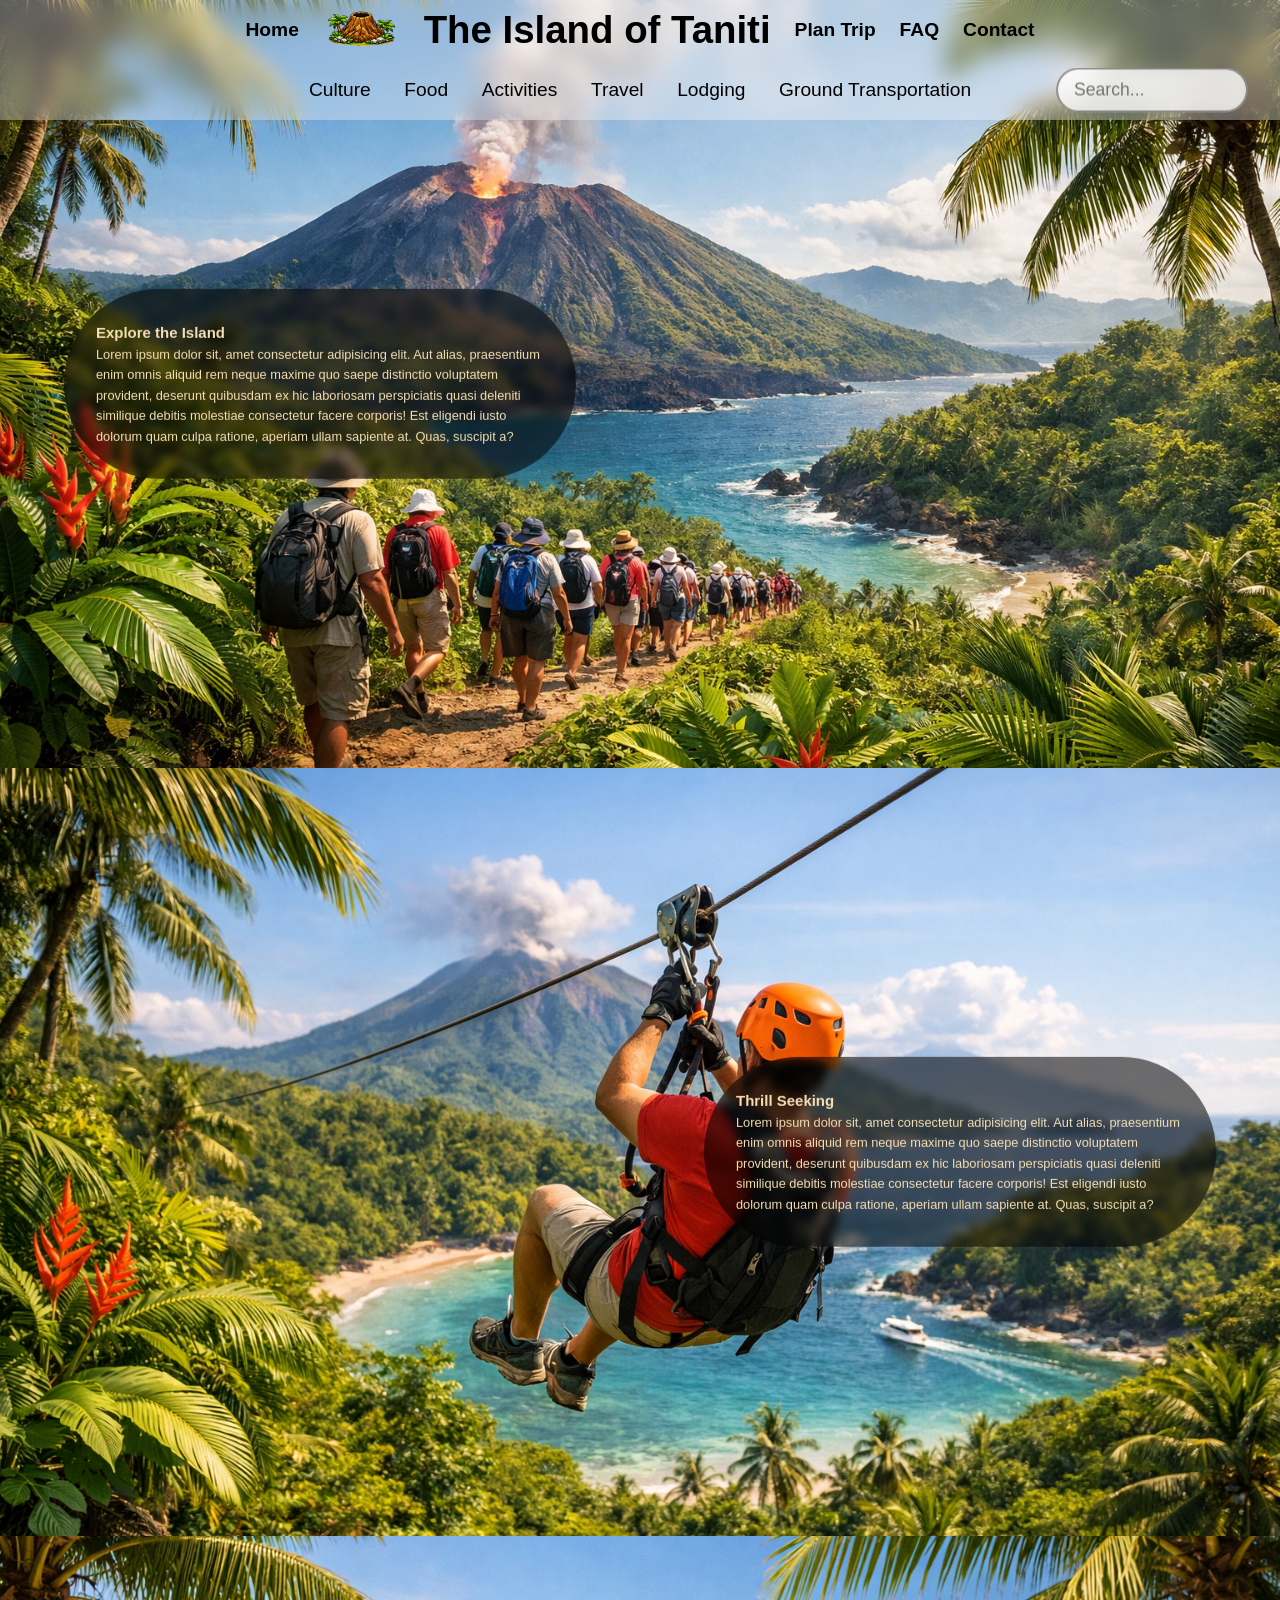
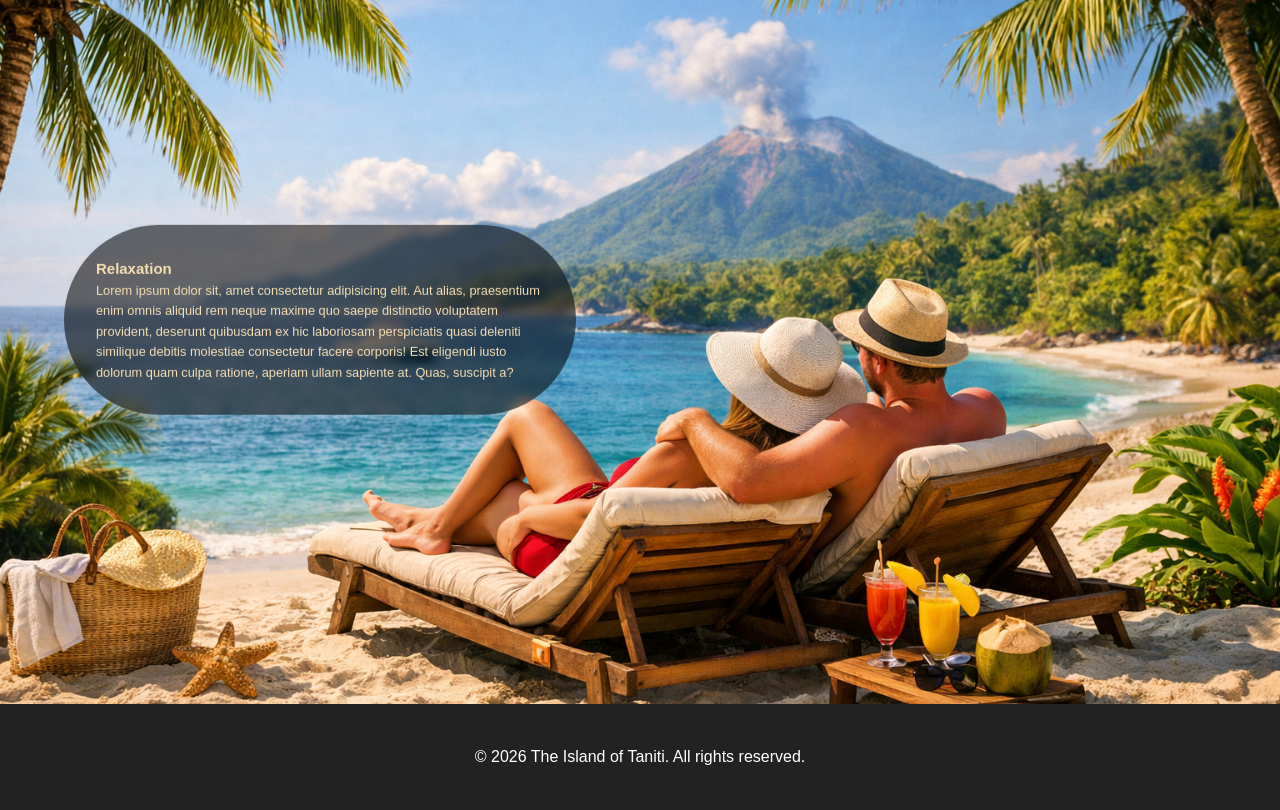
==== HTML/Activities.html @ 6d4281c0 "Initial" ====
<!DOCTYPE html>
<html lang="en">
<head>
    <meta charset="UTF-8">
    <meta name="viewport" content="width=device-width, initial-scale=1.0">
    <title>Activities</title>
    <link rel="stylesheet" href="/CSS/trial.css">
</head>
<body>
    <header>
		<div class="topHeader">
			<button id="hamburger" class="hamburger">
				<span></span>
				<span></span>
				<span></span>
			</button>
			<nav class="topNav">
				<ul>
					
					<li><a href="homeTrial.html" id="homeHeader">Home</a></li>

					<li>
						<img src="/Photos/CartoonVolcanoForNavigation.png" id="smallVolcanoPic" alt="Small cartoon volcano">
						<img id="erupting" src="/Photos/CartoonVolcanoForNavigationExploding.png" alt="Small cartoon volcano erupting">
					</li>

					<li>
						<a href="homeTrial.html"><h1>The Island of Taniti</h1></a>
					</li>

					<li><a href="Plan.html">Plan Trip</a></li>
					<li><a href="FAQ.html">FAQ</a></li>
					<li><a href="contact.html">Contact</a></li>
					
					<div class="upper-search-wrapper">
						<input type="text" placeholder="Search..." class="upper-search">
					</div>
				</ul>
			</nav>
		</div>

		<div class="lowerHeader">
			<nav class="lowerNav">
				<ul class="menu">

					<li class="dropdown">
						<a href="culture.html">Culture</a>
						<ul class="dropdownMenu">
							<li><a href="culture.html#hero-22">Music and Dancing</a></li>
							<li><a href="culture.html#hero-23">Legends and Folklore</a></li>
							<li><a href="culture.html#hero-24">Fishing</a></li>
						</ul>
					</li>

					<li class="dropdown">
						<a href="food.html">Food</a>
						<ul class="dropdownMenu">
							<li><a href="Food.html#hero-31">Restaurants</a></li>
							<li><a href="Food.html#hero-32">Supermarkets</a></li>
							<li><a href="Food.html#hero-33">Convenient Stores</a></li>
						</ul>
					</li>

					<li class="dropdown">
						<a href="activities.html">Activities</a>
						<ul class="dropdownMenu">
							<li><a href="activities.html#hero-41">Exploration</a></li>
							<li><a href="activities.html#hero-42">Thrill Seeking</a></li>
							<li><a href="activities.html#hero-43">Relaxing</a></li>
						</ul>
					</li>

					<li class="dropdown">
						<a href="travel.html">Travel</a>
						<ul class="dropdownMenu">
							<li><a href="travel.html#hero-51">Small Aircraft</a></li>
							<li><a href="travel.html#hero-52">Cruise Ship</a></li>
							<li><a href="travel.html#hero-53">Commercial Jet</a></li>
						</ul>
					</li>

					<li class="dropdown">
						<a href="lodging.html">Lodging</a>
						<ul class="dropdownMenu">
							<li><a href="lodging.html#hero-61">4 Star Resort</a></li>
							<li><a href="lodging.html#hero-62">Airbnb / Bed and Breakfast</a></li>
							<li><a href="lodging.html#hero-63">Hostel</a></li>
						</ul>
					</li>

					<li class="dropdown">
						<a href="Transport.html" id="groundTrans" >Ground Transportation</a>
						<ul class="dropdownMenu">
							<li><a href="Transport.html#hero-71">Walking</a></li>
							<li><a href="Transport.html#hero-72">Public Transport</a></li>
							<li><a href="Transport.html#hero-73">Rental Car</a></li>
						</ul>
					</li>

				</ul>
			</nav>
			<div class="lower-search-wrapper">
        		<input type="text" placeholder="Search..." class="lower-search">
    		</div>

		</div>
		<!-- MOBILE DROPDOWN MENU -->
		<div id="mobileMenu" class="mobileMenu">
			<a href="homeTrial.html">Home</a>
			<a href="Plan.html">Plan Your Trip</a>
			<a href="Culture.html">Culture</a>
			<a href="Food.html">Food</a>
			<a href="Activities.html">Activities</a>
			<a href="Travel.html">Travel</a>
			<a href="Lodging.html">Lodging</a>
			<a href="Transport.html">Ground Transportation</a>
			<a href="FAQ.html">FAQ</a>
			<a href="Contact.html">Contact Us</a>
		</div>

	</header>
    <!-- ===========================
	     HERO SECTIONS
	=========================== -->
	<div class="hero-stack">

		<section class="hero hero-41" id="hero-41"></section>
		<section class="hero hero-42" id="hero-42"></section>
		<section class="hero hero-43" id="hero-43"></section>

	</div>

	<!-- ===========================
	     Alternating Text Boxes
	=========================== -->

	<div class="leftTextBox position1">
		<section>
			<h3>Explore the Island</h3>
			<p>Lorem ipsum dolor sit, amet consectetur adipisicing elit. Aut alias, praesentium enim omnis aliquid rem neque maxime quo saepe distinctio voluptatem provident, deserunt quibusdam ex hic laboriosam perspiciatis quasi deleniti similique debitis molestiae consectetur facere corporis! Est eligendi iusto dolorum quam culpa ratione, aperiam ullam sapiente at. Quas, suscipit a?</p>
		</section>
	</div>

	<div class="rightTextBox position2">
		<section>
			<h3>Thrill Seeking</h3>
			<p>Lorem ipsum dolor sit, amet consectetur adipisicing elit. Aut alias, praesentium enim omnis aliquid rem neque maxime quo saepe distinctio voluptatem provident, deserunt quibusdam ex hic laboriosam perspiciatis quasi deleniti similique debitis molestiae consectetur facere corporis! Est eligendi iusto dolorum quam culpa ratione, aperiam ullam sapiente at. Quas, suscipit a?</p>
		</section>
	</div>

	<div class="leftTextBox position3">
		<section>
			<h3>Relaxation</h3>
			<p>Lorem ipsum dolor sit, amet consectetur adipisicing elit. Aut alias, praesentium enim omnis aliquid rem neque maxime quo saepe distinctio voluptatem provident, deserunt quibusdam ex hic laboriosam perspiciatis quasi deleniti similique debitis molestiae consectetur facere corporis! Est eligendi iusto dolorum quam culpa ratione, aperiam ullam sapiente at. Quas, suscipit a?</p>
		</section>
	</div>

    <footer class="site-footer">
		<p>&copy; 2026 The Island of Taniti. All rights reserved.</p>
	</footer>
	<script>
		const hamburger = document.getElementById("hamburger");
		const mobileMenu = document.getElementById("mobileMenu");

		hamburger.addEventListener("click", () => {
			hamburger.classList.toggle("open");
			document.body.classList.toggle("no-scroll");
			mobileMenu.style.display =
				mobileMenu.style.display === "flex" ? "none" : "flex";
		});

		const erupting = document.getElementById("erupting")
		const smallVolcanoPic = document.getElementById("smallVolcanoPic")

		smallVolcanoPic.addEventListener('click', () => {
			smallVolcanoPic.style.display = 'none';
			erupting.style.display = 'block';
		});

		erupting.addEventListener('click', () => {
			erupting.style.display = 'none';
			smallVolcanoPic.style.display = 'block';
		});

	</script>
</body>
</html>
---- CSS/trial.css ----
/* --------------------------------------------------
   GLOBAL RESET & BASE
-------------------------------------------------- */
* {
	margin: 0;
	padding: 0;
	box-sizing: border-box;
}

body {
	font-family: Arial, sans-serif;
	line-height: 1.6;
	color: #222;
	background: wheat;
}

/* --------------------------------------------------
   Hamburger Menu (Hidden on Desktop)
-------------------------------------------------- */

.hamburger {
    display: none; /* hidden on desktop */
    flex-direction: column;
    gap: 6px;
    background: none;
    border: none;
    cursor: pointer;
    padding: 10px;
}

.hamburger span {
    width: 28px;
    height: 3px;
    background: #333;
    border-radius: 3px;
    transition: 0.3s ease;
}

.hamburger.active span:nth-child(1) {
    transform: translateY(9px) rotate(45deg);
}

.hamburger.active span:nth-child(2) {
    opacity: 0;
}

.hamburger.active span:nth-child(3) {
    transform: translateY(-9px) rotate(-45deg);
}

/* --------------------------------------------------
   HEADER (TWO ROWS)
-------------------------------------------------- */

header {
	position: fixed;
	top: 0;
	left: 0;
	width: 100%;
	height: clamp(70px, 12vw, 120px);
	background: rgba(255, 255, 255, 0.35);
	backdrop-filter: blur(10px);
	z-index: 999;
	display: flex;
	flex-direction: column;
	transition: height 0.25s ease;
}

.topHeader,
.lowerHeader {
	height: clamp(35px, 6vw, 60px);
	display: flex;
	align-items: center;
	justify-content: center;
}

.topNav ul,
.lowerNav .menu {
	padding-left: clamp(0.5rem, 3vw, 3rem);
	padding-right: clamp(0.5rem, 3vw, 3rem);
}

/* ===== TOP ROW ===== */
.topNav ul {
	display: flex;
	align-items: center;
	gap: 24px;
	list-style: none;
}

.topNav a {
	text-decoration: none;
	color: black;
	font-weight: 600;
	font-size: clamp(0.8rem, 1.8vw, 1.2rem);
}

.topNav a h1 {
	font-size: clamp(0.5rem, 1vw, 1.2rem);
}

#smallVolcanoPic {
	height: clamp(20px, 6vw, 200px);
	width: auto;
	cursor: pointer;
	transition: transform 0.2s ease;
}

#smallVolcanoPic:hover {
	transform: scale(1.1);
}

#erupting {
	height: clamp(20px, 6vw, 200px);
	width: auto;
	cursor: pointer;
	transition: transform 0.2s ease;
	display: none;
}

.topNav li a h1 {
	font-size: clamp(1rem, 3vw, 2.4rem);
	margin: 0;
	color: black;
	line-height: 1rem;
}

@media (max-width: 400px) {
	.topHeader {
		display: flex;
		align-items: center;
		justify-content: flex-start;
		gap: 10px;
	}

	/* Move the H1 link to be the next item after the hamburger */
    .topNav ul li:nth-child(3) {
        order: -1;
    }
}



.upper-search-wrapper {
    position: absolute;
    right: clamp(0.5rem, 3vw, 2rem);
    top: 50%;
    transform: translateY(-50%);
	display: none;
}

/* Search bar styling */
.upper-search {
    padding: 0px 16px;
    font-size: clamp(0.8rem, 1.6vw, 1.1rem);
    border-radius: 30px;
    border: 2px solid rgba(0,0,0,0.4);
    background: rgba(255,255,255,0.7);
    backdrop-filter: blur(6px);
    width: clamp(76px, 25vw, 240px);
    transition: box-shadow 0.2s ease, background 0.2s ease;
}

.upper-search:focus {
    outline: none;
    background: rgba(255,255,255,0.9);
    box-shadow: 0 0 10px rgba(0,0,0,0.25);
}

@media (max-width: 900px) {
	.upper-search-wrapper {
		display: block;
	}
}

/* ===== LOWER ROW ===== */
.lowerNav {
	width: 100%;
	display: flex;
	justify-content: center;
}

.lowerNav .menu {
	display: flex;
	align-items: center;
	gap: clamp(5px, 2vw, 50px);
	list-style: none;
}

.lowerNav .menu > li > a {
	text-decoration: none;
	color: black;
	padding: 8px 4px;
	font-size: clamp(0.8rem, 1.8vw, 1.2rem);
	margin-top: 2px;
}

/* --------------------------------------------------
   DROPDOWNS
-------------------------------------------------- */

.dropdown {
	position: relative;
	line-height: 1;
}

.dropdownMenu {
	position: absolute;
	top: 100%;
	left: 0;
	background: wheat;
	list-style: none;
	padding: 0;
	margin: 0;
	display: none;
	min-width: 180px;
	border-radius: 4px;
	box-shadow: 0 4px 10px rgba(0,0,0,0.15);
	z-index: 1000;
}

.dropdownMenu li a {
	display: block;
	padding: 6px 14px;
	color: black;
	text-decoration: none;
	background: wheat;
	font-size: clamp(0.75rem, 1.6vw, 1rem);
	line-height: 1.2;
}

.dropdownMenu li a:hover {
	background: lightblue;
}

.dropdown:hover .dropdownMenu {
	display: block;
}

/* Position search bar on far right of lowerHeader */
.lowerHeader {
    position: relative;
}

.lower-search-wrapper {
    position: absolute;
    right: clamp(0.5rem, 3vw, 2rem);
    top: 50%;
    transform: translateY(-50%);
}

/* Search bar styling */
.lower-search {
    padding: 10px 16px;
    font-size: clamp(0.8rem, 1.6vw, 1.1rem);
    border-radius: 30px;
    border: 2px solid rgba(0,0,0,0.4);
    background: rgba(255,255,255,0.7);
    backdrop-filter: blur(6px);
    width: clamp(30px, 15vw, 240px);
    transition: box-shadow 0.2s ease, background 0.2s ease;
}

.lower-search:focus {
    outline: none;
    background: rgba(255,255,255,0.9);
    box-shadow: 0 0 10px rgba(0,0,0,0.25);
}

/* MOBILE MENU (hidden by default) */
.mobileMenu {
    display: none;
    flex-direction: column;
    background-color: rgba(0, 0, 0, 0.75);
    padding: 20px;
    border-top: 1px solid #ccc;
}

.mobileMenu a {
    padding: 12px 0;
    font-size: 20px;
    text-decoration: none;
    color: wheat;
}

.mobileMenu a:hover {
	background-color: rgba(98, 98, 98, 0.75);
}

/* --------------------------------------------------
   HERO SECTIONS
-------------------------------------------------- */

.hero-stack {
	position: relative;
	z-index: 5;
}

.hero {
	height: 60vw;
	background-size: cover;
	background-position: center;
	background-repeat: no-repeat;
	position: relative;
	z-index: 1;
}

.hero-11 {
	background-image: url('/Photos/Home1_TropicalRainforest&Volcano.png');
}

.hero-12 {
	background-image: url('/Photos/Home2_TropicalRainforest.png');
}

.hero-13 {
	background-image: url('/Photos/Home3_Beach.png');
}

.hero-22 {
	background-image: url('/Photos/Culture2_Music&Dancing.png');
}

.hero-23 {
	background-image: url('/Photos/Culture3_StoryTime.png');
}

.hero-24 {
	background-image: url('/Photos/Culture4_Fishing.png');
}

.hero-31 {
	background-image: url('/Photos/Food1_Restaurant.png');
}

.hero-32 {
	background-image: url('/Photos/Food2_Supermarket.png');
}

.hero-33 {
	background-image: url('/Photos/Food3_ConvenientStore.png');
}

.hero-41 {
	background-image: url('/Photos/Activities1_Explore.png');
}

.hero-42 {
	background-image: url('/Photos/Activities2_ZipLining.png');
}

.hero-43 {
	background-image: url('/Photos/Activities3_Relaxing.png');
	transform: scaleX(-1);
}

.hero-51 {
	background-image: url('/Photos/Travel1_SmallPlane.png');
}

.hero-52 {
	background-image: url('/Photos/Travel2_CruiseShip.png');
}

.hero-53 {
	background-image: url('/Photos/Travel3_CommercialJet.png');
}

.hero-61 {
	background-image: url('/Photos/Lodging1_4StarHotel.png');
}

.hero-62 {
	background-image: url('/Photos/Lodging2_Airbnb.png');
}

.hero-63 {
	background-image: url('/Photos/Lodging3_CuteHostel.png');
}

.hero-71 {
	background-image: url('/Photos/GroundTransportation1_Walking.png');
}

.hero-72 {
	background-image: url('/Photos/GroundTransportation2_PublicTransport.png');
}

.hero-73 {
	background-image: url('/Photos/GroundTransportation3_RentalCars.png');
}

.hero-81 {
	background-image: url('/Photos/Home1_TropicalRainforest&Volcano.png');
}

.hero-82 {
	background-image: url('/Photos/Home2_TropicalRainforest.png');
}

.hero-83 {
	background-image: url('/Photos/Home3_Beach.png');
}

/* --------------------------------------------------
   FLOATING TRIP PLANNER BUTTON
-------------------------------------------------- */

#tripPlannerButtonWrapper {
	position: absolute;
	top: 22vw; /* MUCH HIGHER */
	left: 50%;
	transform: translateX(-50%);
	z-index: 25;
	pointer-events: auto;
}

.trip-btn {
	display: inline-block;
	padding: 13px 28px; /* match lower buttons */
	background: rgba(0, 0, 0, 0.7);
	color: wheat;
	font-size: clamp(.5rem, 2.5vw, 2.5rem); /* EXACT match */
	border-radius: 70px;
	text-decoration: none;
	font-weight: bold;
	backdrop-filter: blur(4px);
	box-shadow: 0 8px 30px rgba(0,0,0,0.6);
	transition: transform 0.2s ease, background 0.2s ease;
}

.trip-btn:hover {
	transform: scale(1.1);
	background: rgba(0, 0, 0, 0.85);
}

/* --------------------------------------------------
   ABOUT SECTION
-------------------------------------------------- */

.about-card {
	width: 75%;
	background: rgba(245, 222, 179, .35);
	backdrop-filter: blur(10px);
	padding: 7vw 5vw;
	border-radius: 100px;
	box-shadow: 0 8px 30px rgba(0,0,0,0.75);
	text-align: center;
	font-size: clamp(0.5rem, 2vw, 2rem);
	pointer-events: auto;
	z-index: 21;
}

#about-wrapper {
	position: absolute;
	top: 60vw;
	left: 50%;
	transform: translate(-50%, -50%);
	width: 100%;
	display: flex;
	justify-content: center;
	z-index: 20;
	pointer-events: none;
}

/* --------------------------------------------------
   ACTIVITIES GRID
-------------------------------------------------- */

.activities {
	padding: 0;
	background: transparent;
	position: absolute;
	top: 120vw;
	width: 100%;
	z-index: 30;
}

.activities-grid {
	display: grid;
	grid-template-columns: repeat(3, 1fr);
	gap: 2.5%;
	padding-left: 10%;
	padding-right: 10%;
	margin-top: -30vw;
}

.activity-card {
	background: rgba(0, 0, 0, 0.7);
	backdrop-filter: blur(2px);
	padding: 28px;
	border-radius: 12px;
	box-shadow: 0 4px 18px rgba(0,0,0,.75);
	text-align: left;
	aspect-ratio: 1 / 1;
	display: flex;
	flex-direction: column;
	justify-content: flex-start;
	pointer-events: auto;
}

.activity-card h3 {
	margin-bottom: 2%;
	font-size: clamp(0.5rem, 2vw, 2rem);
	color: wheat;
}

.activity-card p {
	font-size: clamp(0.5rem, 1.5vw, 2rem);
	line-height: 1.4;
	color: wheat;
}

.activity-card {
    position: relative;
    overflow: hidden;
}

/* Hidden image that fades in on hover */
.activity-hover-img {
    position: absolute;
    top: 0;
    left: 0;
    width: 100%;
    height: 100%;
    object-fit: cover;
    opacity: 0;
    transition: opacity 0.35s ease;
    z-index: 1;
}

/* Text stays above the image */
.activity-card h3,
.activity-card p {
    position: relative;
    z-index: 2;
}

/* Hover effect */
.activity-card:hover .activity-hover-img {
    opacity: 1;
}

.activity-card:hover h3, 
.activity-card:hover p {
	color: wheat;
	background-color: rgba(0, 0, 0, 0.5);
}

a {
	text-decoration: none;
}

/* --------------------------------------------------
   Alternating Text Boxes
-------------------------------------------------- */

.leftTextBox,
.rightTextBox {
  position: absolute;
  width: 40%;
  background: rgba(0, 0, 0, 0.55);
  color: wheat;
  padding: 2rem;
  border-radius: 100px;
  backdrop-filter: blur(4px);
  z-index: 10;
  font-size: clamp(0.5rem, 1vw, 2rem);
}

.leftTextBox {
  left: 5%;
}

.rightTextBox {
  right: 5%;
}

.position1 { top: 30vw; transform: translateY(-50%); }
.position2 { top: 90vw; transform: translateY(-50%); }
.position3 { top: 150vw; transform: translateY(-50%); }
.position4 { top: 210vw; transform: translateY(-50%); }

/* --------------------------------------------------
   Other text boxes
-------------------------------------------------- */

.TextWrapper {
	position: absolute;
	width: 80vw;
	background-color: rgba(255, 255, 255, 0.8);
	border-radius: 10px;
	color: rgb(0, 0, 0);
	z-index: 10;
	top: 15vw;
	left: 10%;
	right: auto;
	padding: clamp(3px, 5vw, 100px);
}

.TextWrapper section {
	font-size: clamp(.34rem, 2vw, 3rem);
}

#FAQ_Content li {
	font-size: clamp(.34rem, 2vw, 3rem);
	padding-bottom: clamp(2px, 7vw, 150px);
}

/* --------------------------------------------------
	Contact Form
-------------------------------------------------- */

.contactForm {
	width: 60%;
	margin: 0 auto;
	padding: 10px;
	background: rgba(255, 255, 255, 0.85);
	border-radius: 10px;
	display: flex;
	flex-direction: column;
	gap: 12px;
	font-family: Cambria, Georgia, serif;
	position: absolute;
	top: 15vw;
	max-height: 160vw;
	left: 20vw;
	right: auto;
	z-index: 10;
}

.contactForm h2 {
	text-align: center;
	margin-bottom: clamp(2px, 10px);
	margin-top: 0;
}

.contactForm input,
.contactForm textarea {
	width: 100%;
	padding: 10px;
	border: 1px solid #aaa;
	border-radius: 6px;
	font-size: 1rem;
}

.contactForm button {
	padding: 12px;
	background: #0066cc;
	color: white;
	border: none;
	border-radius: 6px;
	font-size: 1rem;
	cursor: pointer;
}

.contactForm button:hover {
  	background: #004c99;
}

@media (max-width: 900px) {
	.contactForm {
		width: 80%;
		left: 10vw;
	}
}

@media (max-width: 400px) {
  .contactForm {
    width: 90%;
	left: 5vw;
    padding: 15px;
  }

  .contactForm input,
  .contactForm textarea {
    font-size: 0.95rem;
  }
}


/* --------------------------------------------------
   BUTTONS BELOW ACTIVITIES
-------------------------------------------------- */

.below-activities-buttons {
	position: absolute;
	top: 150vw; /* moved higher */
	left: 50%;
	transform: translateX(-50%);
	width: 100%;
	display: flex;
	justify-content: center;
	gap: 6%; /* closer together */
	padding: 0 12%;
	z-index: 20;
}

.below-btn {
	display: inline-block;
	padding: 13px 28px;
	background: rgba(0, 0, 0, 0.7);
	color: wheat;
	font-size: clamp(1.2rem, 2.5vw, 2.5rem);
	border-radius: 70px;
	text-decoration: none;
	font-weight: bold;
	backdrop-filter: blur(4px);
	box-shadow: 0 8px 30px rgba(0,0,0,0.6);
	transition: transform 0.2s ease, background 0.2s ease;
}

.below-btn:hover {
	transform: scale(1.1);
	background: rgba(0, 0, 0, 0.85);
}

/* Hide buttons when grid becomes 2×3 */
@media (max-width: 900px) {
	.below-activities-buttons {
		display: none;
	}
}

/* --------------------------------------------------
   FOOTER
-------------------------------------------------- */

.site-footer {
	background: #222;
	color: white;
	padding: 40px;
	text-align: center;
}

/* --------------------------------------------------
   WIDTH-BASED GRID SWITCH
-------------------------------------------------- */

@media (max-width: 900px) {
	.activities-grid {
		grid-template-columns: repeat(2, 1fr);
		padding-left: 12%;
		padding-right: 12%;
		gap: 4%;
		margin-top: -34vw;
	}
}

@media (max-width: 900px) {
	.activities {
		top: 115vw;
	}

	.activities-grid {
		transform: scale(0.8);
		transform-origin: top center;
		margin-top: -30vw;
	}

	.activity-card {
		padding: 18px;
	}
	.activity-card p {
		font-size: clamp(0.5rem, 2vw, 2rem);
	}
}

@media (max-width: 900px) {

    /* Show hamburger */
    .hamburger {
        display: flex;
    }

    /* Hide menu by default */
    .menu {
        display: none !important;   /* <-- THIS guarantees it hides */
        flex-direction: column;
        background: wheat;
        width: 100%;
        padding: 15px 0;
        position: absolute;
        top: 100%;
        left: 0;
        border-bottom: 1px solid #ccc;
        z-index: 999;
    }

    /* Show menu when JS adds .open */
    .menu.open {
        display: flex !important;   /* <-- THIS guarantees it shows */
    }
}

/* BREAKPOINT */
@media (max-width: 900px) {

    /* Hide desktop nav */
    .lowerHeader {
        display: none;
    }

	.lower-search {
		display: none;
	}

	#smallVolcanoPic {
		display: none;
	}


}

.hamburger {
    display: none;
    background: none;
    border: none;
    cursor: pointer;
    padding: 4px;
}

.hamburger span {
    display: block;
    width: 20px;
    height: 2px;
    background: black;
    margin: 4px 0;
    transition: 0.3s ease;
}

/* When open, animate into an X */
.hamburger.open span:nth-child(1) {
    transform: translateY(6px) rotate(45deg);
}

.hamburger.open span:nth-child(2) {
    opacity: 0;
}

.hamburger.open span:nth-child(3) {
    transform: translateY(-6px) rotate(-45deg);
}

/* Show hamburger on mobile */
@media (max-width: 900px) {
    .hamburger {
        display: block;
    }
}

/* Smaller Header in Mobile */

@media (max-width: 900px) {
    .topHeader {
        height: 25px;    
	}
	header {
		height: 25px;
	}
}

@media (max-width: 900px) {
    .topNav a[href="FAQ.html"],
    .topNav a[href="contact.html"], 
	.topNav a[href="Plan.html"] {
        display: none !important;
    }
}

@media (max-width: 900px) {
    .topHeader {
        display: flex;
        align-items: center;
        justify-content: flex-start; /* pushes hamburger left */
        gap: clamp(20px, 7vw, 200px); /* optional spacing */
    }

    .hamburger {
        order: -2; /* ensures it appears before everything else */
		z-index: 10000;
	}
}

@media (max-width: 600px) {

    .activities-grid {
        display: flex;
        flex-direction: column;
        gap: 0px; /* spacing between cards */
        width: 100%;
    }

    .activity-card {
        width: 100%;
        margin: 0;
    }

    .activity-card a {
        display: block;
        width: 100%;
    }

    .activity-hover-img {
        width: 100%;
        height: auto;
    }
}

@media (max-width: 900px) {
    #activities {
        position: static;
        margin: 20px 0;
        padding: 0;
    }

    .activities-grid {
        position: static;
        margin: 0;
    }
}

@media (max-width: 600px) {

    /* Make the grid a vertical stack */
    .activities-grid {
        display: flex;
        flex-direction: column;
        gap: 0;              /* no space between cards */
        width: 100%;
        padding: 0;
        margin: 0;
    }

    /* Make each card full width with no spacing */
    .activity-card {
        width: 100%;
        margin: 0;
        padding: 0;
        border-radius: 0;    /* remove rounded corners if you have them */
		background-color: rgb(65, 64, 64);
    }

    /* Make the link fill the card */
    .activity-card a {
        display: block;
        width: 100%;
        padding: 0;
        margin: 0;
		box-shadow: 0;
    }

    /* Make the image fill the width with no spacing */
    .activity-hover-img {
        width: 100%;
        height: auto;
        display: block;
        margin: 0;
        padding: 0;
    }

    /* Remove any internal spacing in the card */
    .activity-card h3,
    .activity-card p {
        margin: 0;
        padding: 12px; /* optional: remove if you want ZERO spacing */
		font-size: 20px;
	}
}

@media (max-width: 900px) {
    .hero-13 {
        margin-bottom: 0 !important;
        padding-bottom: 0 !important;
        height: auto !important;
    }
}

@media (max-width: 400px) {
	.trip-btn {
		display: none;
	}
}

@media (max-width: 900px) {
	#homeHeader {
		display: none;
	}
}

@media (max-width: 900px) {

    /* Freeze background when menu is open */
    body.no-scroll {
        overflow: hidden;
        height: 100vh;
    }

    /* Full-screen transparent overlay menu */
    #mobileMenu {
        position: fixed;
        top: 0;
        left: 0;
        width: 100%;
        height: 100vh;

        /* Transparent overlay */
        background: rgba(0, 0, 0, 0.75); /* adjust opacity as needed */
        backdrop-filter: blur(4px); /* optional: gives a frosted-glass look */

        display: none;
        flex-direction: column;
        padding: 20px;
		margin-top: 25px;

        overflow-y: auto; /* scroll INSIDE the menu */
        z-index: 9999;
    }

    /* When open */
    #mobileMenu.open {
        display: flex;
    }
}

@media (max-width: 500px) {
  	.leftTextBox,
  	.rightTextBox {
		width: 80%;
  	}

  	.leftTextBox,
  	.rightTextBox {
    	transition: opacity 0.25s ease;
  	}

  	.leftTextBox:active,
  	.rightTextBox:active {
    	opacity: 0; /* adjust transparency level */
  	}
}
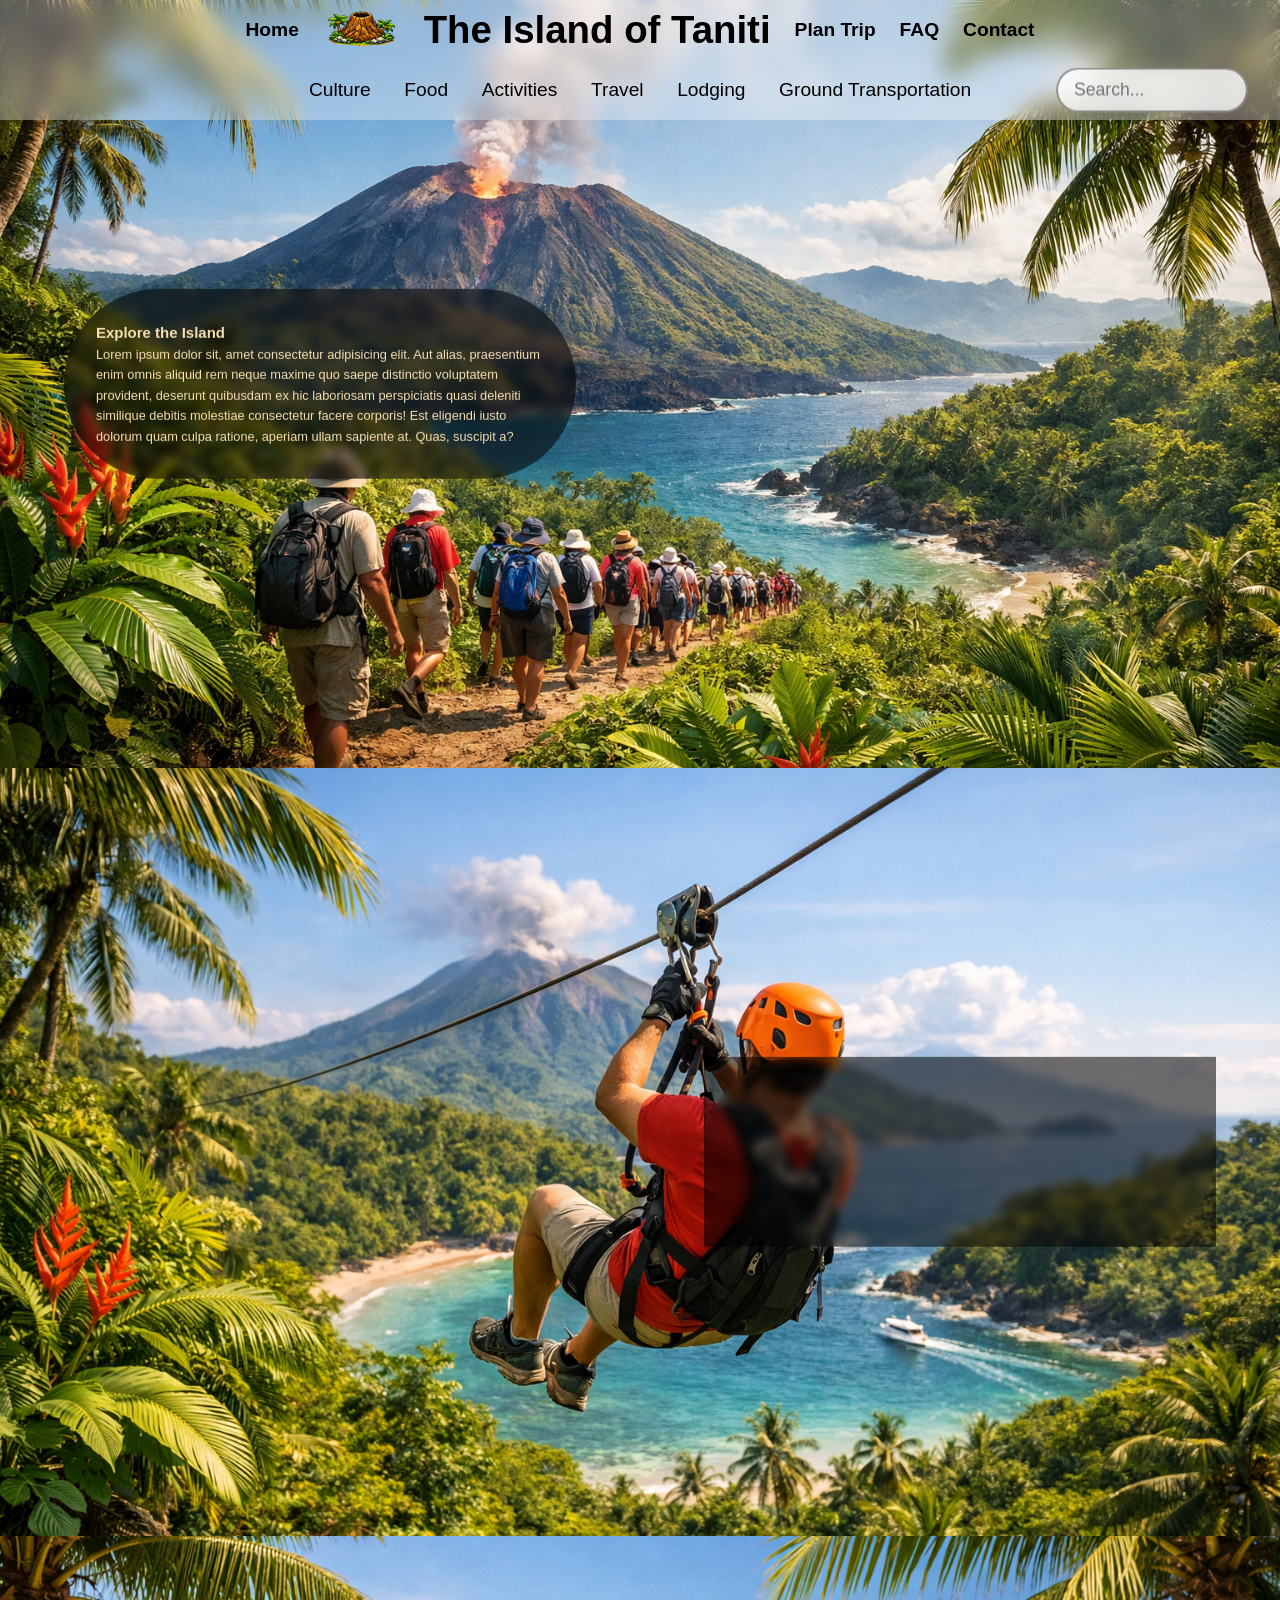
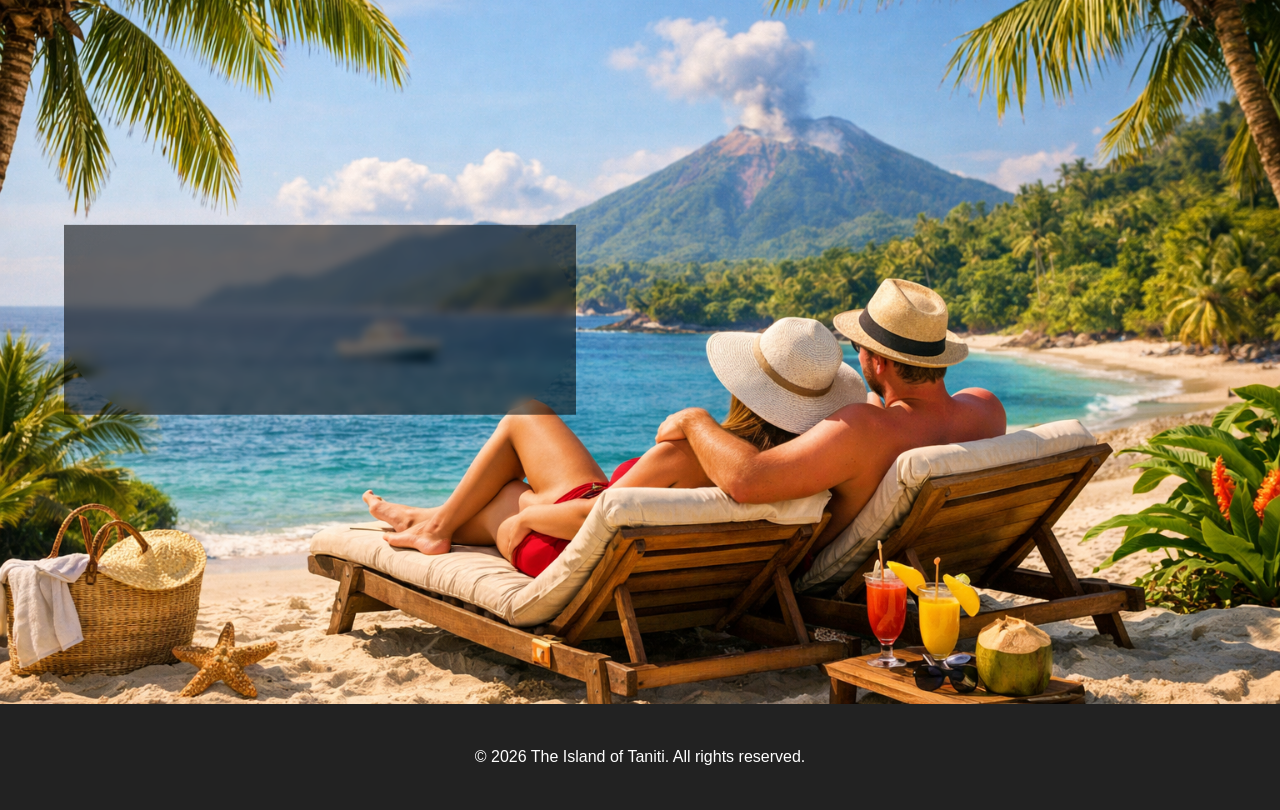
==== commit c310dd22: "Contact Link at top of secondary HTML pages now works" ====
--- a/HTML/Activities.html
+++ b/HTML/Activities.html
@@ -17,7 +17,7 @@
 			<nav class="topNav">
 				<ul>
 					
-					<li><a href="homeTrial.html" id="homeHeader">Home</a></li>
+					<li><a href="/index.html" id="homeHeader">Home</a></li>
 
 					<li>
 						<img src="/Photos/CartoonVolcanoForNavigation.png" id="smallVolcanoPic" alt="Small cartoon volcano">
@@ -25,12 +25,12 @@
 					</li>
 
 					<li>
-						<a href="homeTrial.html"><h1>The Island of Taniti</h1></a>
+						<a href="/index.html"><h1>The Island of Taniti</h1></a>
 					</li>
 
 					<li><a href="Plan.html">Plan Trip</a></li>
 					<li><a href="FAQ.html">FAQ</a></li>
-					<li><a href="contact.html">Contact</a></li>
+					<li><a href="Contact.html">Contact</a></li>
 					
 					<div class="upper-search-wrapper">
 						<input type="text" placeholder="Search..." class="upper-search">
@@ -44,16 +44,16 @@
 				<ul class="menu">
 
 					<li class="dropdown">
-						<a href="culture.html">Culture</a>
+						<a href="Culture.html">Culture</a>
 						<ul class="dropdownMenu">
-							<li><a href="culture.html#hero-22">Music and Dancing</a></li>
-							<li><a href="culture.html#hero-23">Legends and Folklore</a></li>
-							<li><a href="culture.html#hero-24">Fishing</a></li>
+							<li><a href="Culture.html#hero-21">Music and Dancing</a></li>
+							<li><a href="Culture.html#hero-22">Legends and Folklore</a></li>
+							<li><a href="Culture.html#hero-23">Fishing</a></li>
 						</ul>
 					</li>
 
 					<li class="dropdown">
-						<a href="food.html">Food</a>
+						<a href="Food.html">Food</a>
 						<ul class="dropdownMenu">
 							<li><a href="Food.html#hero-31">Restaurants</a></li>
 							<li><a href="Food.html#hero-32">Supermarkets</a></li>
@@ -62,29 +62,29 @@
 					</li>
 
 					<li class="dropdown">
-						<a href="activities.html">Activities</a>
+						<a href="Activities.html">Activities</a>
 						<ul class="dropdownMenu">
-							<li><a href="activities.html#hero-41">Exploration</a></li>
-							<li><a href="activities.html#hero-42">Thrill Seeking</a></li>
-							<li><a href="activities.html#hero-43">Relaxing</a></li>
+							<li><a href="Activities.html#hero-41">Exploration</a></li>
+							<li><a href="Activities.html#hero-42">Thrill Seeking</a></li>
+							<li><a href="Activities.html#hero-43">Relaxing</a></li>
 						</ul>
 					</li>
 
 					<li class="dropdown">
-						<a href="travel.html">Travel</a>
+						<a href="Travel.html">Travel</a>
 						<ul class="dropdownMenu">
-							<li><a href="travel.html#hero-51">Small Aircraft</a></li>
-							<li><a href="travel.html#hero-52">Cruise Ship</a></li>
-							<li><a href="travel.html#hero-53">Commercial Jet</a></li>
+							<li><a href="Travel.html#hero-51">Small Aircraft</a></li>
+							<li><a href="Travel.html#hero-52">Cruise Ship</a></li>
+							<li><a href="Travel.html#hero-53">Commercial Jet</a></li>
 						</ul>
 					</li>
 
 					<li class="dropdown">
-						<a href="lodging.html">Lodging</a>
+						<a href="Lodging.html">Lodging</a>
 						<ul class="dropdownMenu">
-							<li><a href="lodging.html#hero-61">4 Star Resort</a></li>
-							<li><a href="lodging.html#hero-62">Airbnb / Bed and Breakfast</a></li>
-							<li><a href="lodging.html#hero-63">Hostel</a></li>
+							<li><a href="Lodging.html#hero-61">4 Star Resort</a></li>
+							<li><a href="Lodging.html#hero-62">Airbnb / Bed and Breakfast</a></li>
+							<li><a href="Lodging.html#hero-63">Hostel</a></li>
 						</ul>
 					</li>
 
@@ -106,7 +106,7 @@
 		</div>
 		<!-- MOBILE DROPDOWN MENU -->
 		<div id="mobileMenu" class="mobileMenu">
-			<a href="homeTrial.html">Home</a>
+			<a href="/index.html">Home</a>
 			<a href="Plan.html">Plan Your Trip</a>
 			<a href="Culture.html">Culture</a>
 			<a href="Food.html">Food</a>
--- a/CSS/trial.css
+++ b/CSS/trial.css
@@ -306,7 +306,7 @@
 }
 
 .hero-11 {
-	background-image: url('/Photos/Home1_TropicalRainforest&Volcano.png');
+	background-image: url('/Photos/Home1_TropicalRainforest-Volcano.png');
 }
 
 .hero-12 {
@@ -317,15 +317,15 @@
 	background-image: url('/Photos/Home3_Beach.png');
 }
 
+.hero-21 {
+	background-image: url('/Photos/Culture2_Music-Dancing.png');
+}
+
 .hero-22 {
-	background-image: url('/Photos/Culture2_Music&Dancing.png');
+	background-image: url('/Photos/Culture3_StoryTime.png');
 }
 
 .hero-23 {
-	background-image: url('/Photos/Culture3_StoryTime.png');
-}
-
-.hero-24 {
 	background-image: url('/Photos/Culture4_Fishing.png');
 }
 
@@ -391,7 +391,7 @@
 }
 
 .hero-81 {
-	background-image: url('/Photos/Home1_TropicalRainforest&Volcano.png');
+	background-image: url('/Photos/Home1_TropicalRainforest-Volcano.png');
 }
 
 .hero-82 {
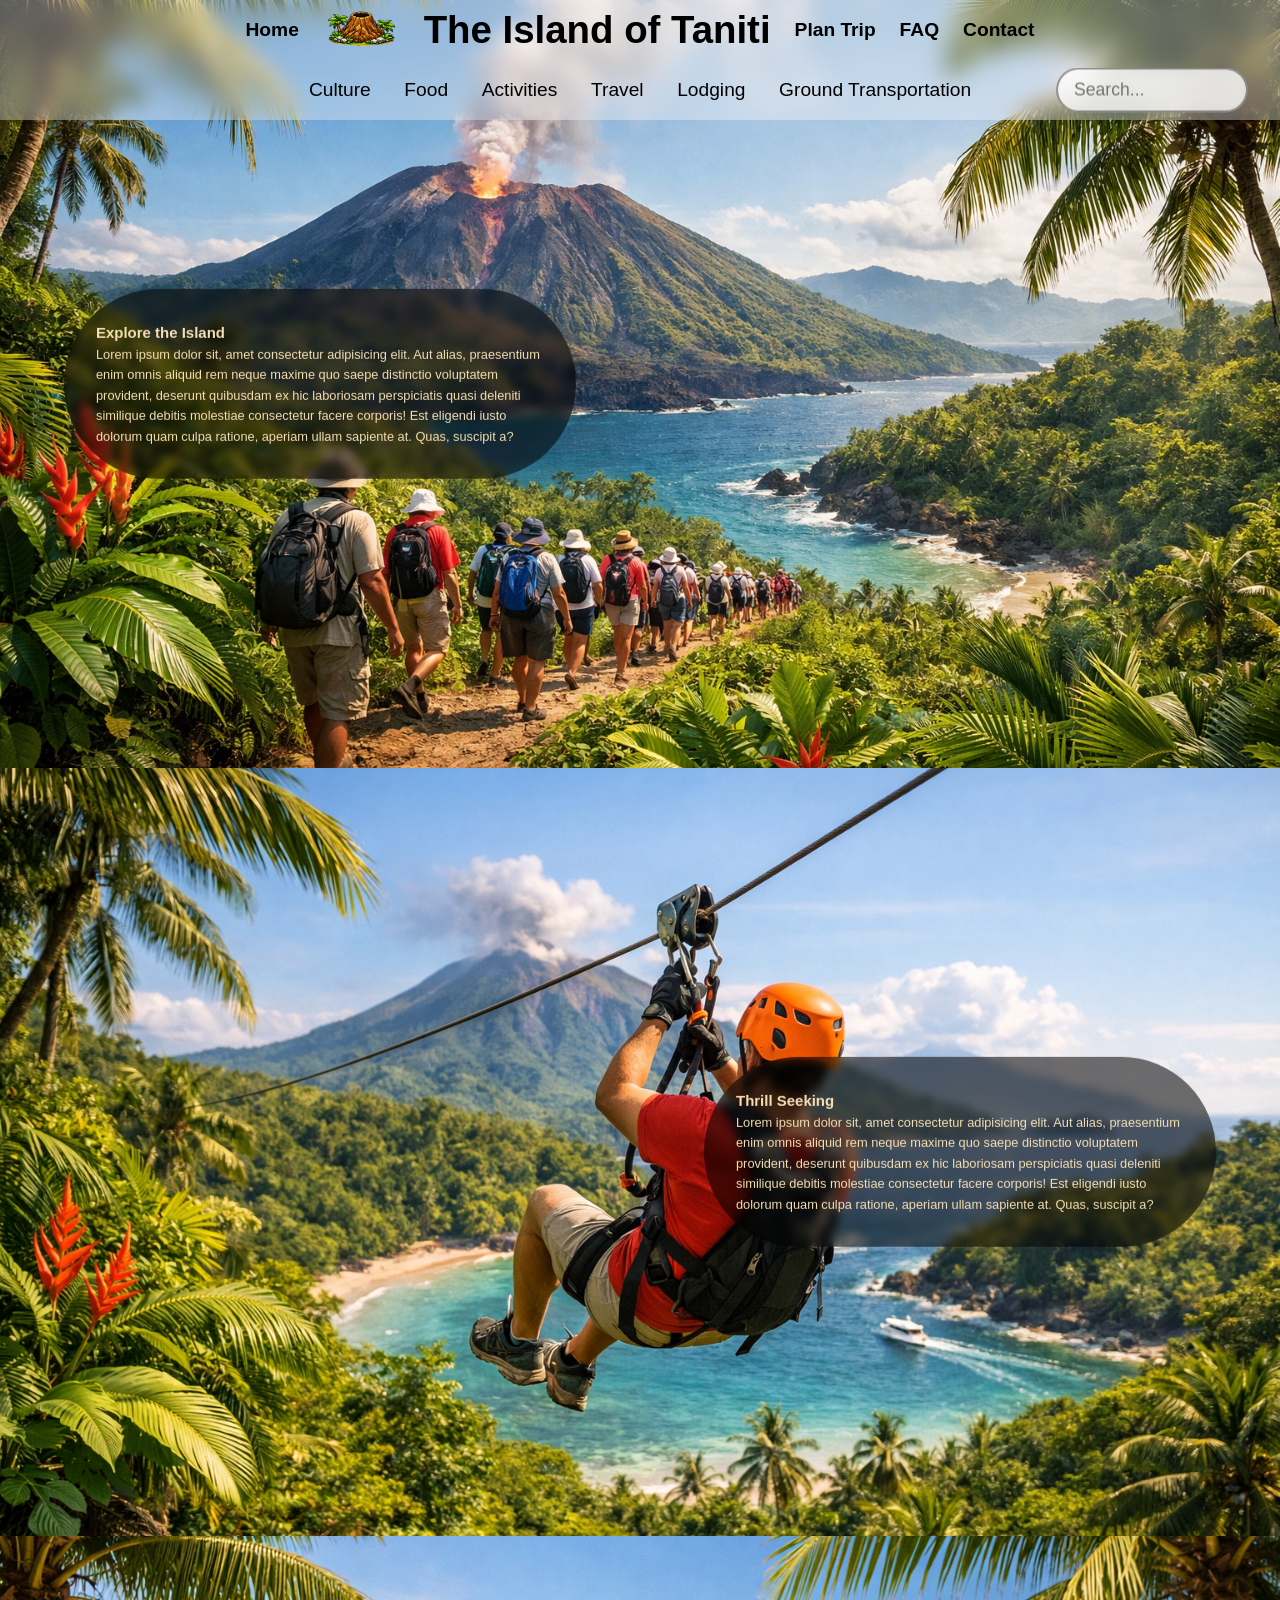
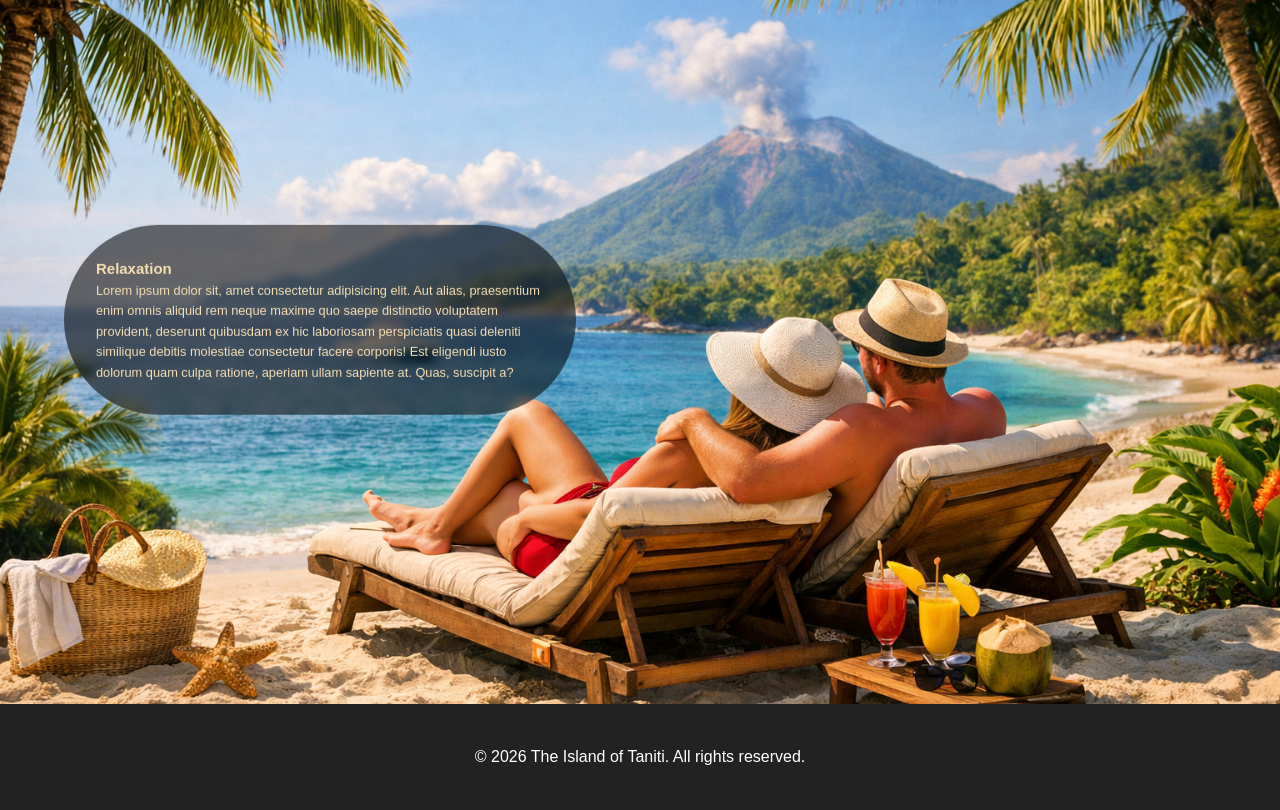
==== commit 24f81e49: "Fixed Text Sizing on Mobile Viewport, Text boxes now disappear upon click and restored upon second c" ====
--- a/HTML/Activities.html
+++ b/HTML/Activities.html
@@ -28,9 +28,9 @@
 						<a href="/index.html"><h1>The Island of Taniti</h1></a>
 					</li>
 
-					<li><a href="Plan.html">Plan Trip</a></li>
-					<li><a href="FAQ.html">FAQ</a></li>
-					<li><a href="Contact.html">Contact</a></li>
+					<li><a href="Plan.html" class="hiddenOnMobile">Plan Trip</a></li>
+					<li><a href="FAQ.html" class="hiddenOnMobile">FAQ</a></li>
+					<li><a href="Contact.html" class="hiddenOnMobile">Contact</a></li>
 					
 					<div class="upper-search-wrapper">
 						<input type="text" placeholder="Search..." class="upper-search">
@@ -182,6 +182,26 @@
 			smallVolcanoPic.style.display = 'block';
 		});
 
+		document.addEventListener("DOMContentLoaded", () => {
+
+			const textBoxes = document.querySelectorAll(".leftTextBox, .rightTextBox");
+
+			// When a text box is clicked → hide it
+			textBoxes.forEach(box => {
+				box.addEventListener("click", (event) => {
+					event.stopPropagation(); // prevents immediate restore
+					box.classList.add("hiddenBox");
+				});
+			});
+
+			// When background is clicked → restore ALL boxes
+			document.addEventListener("click", () => {
+				textBoxes.forEach(box => {
+					box.classList.remove("hiddenBox");
+				});
+			});
+
+		});
 	</script>
 </body>
 </html>
--- a/CSS/trial.css
+++ b/CSS/trial.css
@@ -861,9 +861,7 @@
 }
 
 @media (max-width: 900px) {
-    .topNav a[href="FAQ.html"],
-    .topNav a[href="contact.html"], 
-	.topNav a[href="Plan.html"] {
+    .hiddenOnMobile {
         display: none !important;
     }
 }
@@ -1027,6 +1025,7 @@
   	.leftTextBox,
   	.rightTextBox {
 		width: 80%;
+		padding: clamp(20px, 2vw, 30px);
   	}
 
   	.leftTextBox,
@@ -1038,5 +1037,25 @@
   	.rightTextBox:active {
     	opacity: 0; /* adjust transparency level */
   	}
-}
-
+
+	.leftTextBox section,
+	.rightTextBox section {
+		font-size: clamp(0.35rem, 1vw, 1rem);
+	}
+
+	.topNav ul li a h1 {
+		font-size: clamp(0.5rem, 1vw, 1rem);
+		line-height: 4vw;
+	}
+}
+
+.leftTextBox,
+.rightTextBox {
+    transition: opacity 0.3s ease, visibility 0.3s ease;
+}
+
+.hiddenBox {
+    opacity: 0;
+    visibility: hidden;
+}
+
